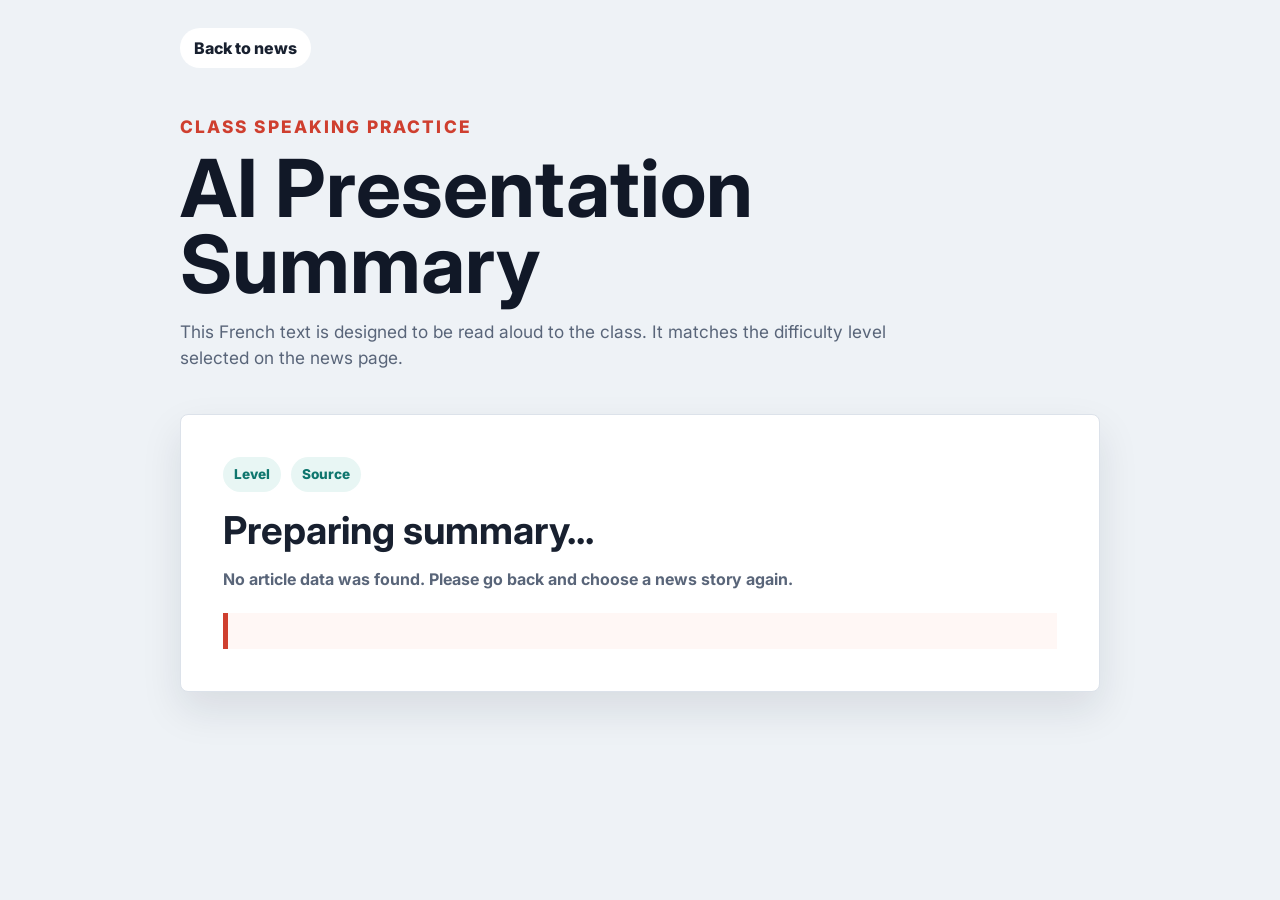
==== summary.html @ 141cde1b "Add files via upload Initial site upload" ====
<!DOCTYPE html>
<html lang="en-CA">
<head>
  <meta charset="UTF-8">
  <meta name="viewport" content="width=device-width, initial-scale=1.0">
  <title>Presentation Summary | News of the Day</title>
  <link rel="preconnect" href="https://fonts.googleapis.com">
  <link rel="preconnect" href="https://fonts.gstatic.com" crossorigin>
  <link href="https://fonts.googleapis.com/css2?family=Inter:wght@400;500;600;700;800&display=swap" rel="stylesheet">
  <link rel="stylesheet" href="style.css">
</head>
<body class="summary-page">
  <main class="presentation-shell">
    <a class="back-link" href="index.html">Back to news</a>

    <section class="presentation-hero">
      <p class="eyebrow">Class speaking practice</p>
      <h1>AI Presentation Summary</h1>
      <p>This French text is designed to be read aloud to the class. It matches the difficulty level selected on the news page.</p>
    </section>

    <section class="presentation-card" aria-live="polite">
      <div class="presentation-meta">
        <span id="summary-level">Level</span>
        <span id="summary-source">Source</span>
      </div>
      <h2 id="summary-title">Preparing summary...</h2>
      <p class="presentation-status" id="summary-status">Generating the AI summary...</p>
      <article class="oral-text" id="summary-output"></article>
    </section>
  </main>

  <script src="summary.js"></script>
</body>
</html>
---- style.css ----
:root {
  --bg: #f6f7f9;
  --surface: #ffffff;
  --surface-strong: #111827;
  --text: #18202f;
  --muted: #596579;
  --line: #dce2ea;
  --accent: #cf3f2f;
  --accent-dark: #9f281d;
  --accent-soft: #fff0ed;
  --teal: #0f766e;
  --teal-soft: #e8f6f4;
  --shadow: 0 18px 40px rgba(24, 32, 47, 0.1);
}

* {
  box-sizing: border-box;
}

html {
  scroll-behavior: smooth;
}

body {
  margin: 0;
  background: var(--bg);
  color: var(--text);
  font-family: "Inter", Arial, sans-serif;
  line-height: 1.5;
}

a {
  color: inherit;
}

.site-header {
  background:
    linear-gradient(rgba(17, 24, 39, 0.72), rgba(17, 24, 39, 0.5)),
    url("https://images.unsplash.com/photo-1504711434969-e33886168f5c?auto=format&fit=crop&w=1800&q=80") center/cover;
  color: #ffffff;
  min-height: 560px;
}

.top-nav {
  width: min(1120px, calc(100% - 32px));
  margin: 0 auto;
  padding: 22px 0;
  display: flex;
  align-items: center;
  justify-content: space-between;
  gap: 20px;
}

.brand,
.nav-link {
  text-decoration: none;
  font-weight: 800;
}

.brand {
  display: inline-flex;
  align-items: center;
  gap: 10px;
  font-size: 1.05rem;
}

.brand-mark {
  display: grid;
  place-items: center;
  width: 38px;
  height: 38px;
  border-radius: 8px;
  background: var(--accent);
  color: #ffffff;
}

.nav-link {
  border: 1px solid rgba(255, 255, 255, 0.55);
  border-radius: 999px;
  padding: 10px 16px;
  font-size: 0.9rem;
}

.hero {
  width: min(1120px, calc(100% - 32px));
  min-height: 440px;
  margin: 0 auto;
  display: grid;
  grid-template-columns: minmax(0, 1fr) 320px;
  gap: 32px;
  align-items: center;
  padding: 28px 0 76px;
}

.hero-content {
  max-width: 720px;
}

.eyebrow {
  margin: 0 0 10px;
  color: var(--accent-soft);
  font-size: 0.78rem;
  font-weight: 800;
  letter-spacing: 0.12em;
  text-transform: uppercase;
}

h1,
h2,
h3,
p {
  overflow-wrap: anywhere;
}

h1 {
  margin: 0;
  font-size: clamp(3rem, 8vw, 6.8rem);
  line-height: 0.95;
  letter-spacing: 0;
}

.hero-copy {
  max-width: 650px;
  margin: 24px 0 0;
  color: #f2f5f8;
  font-size: 1.2rem;
}

.hero-panel {
  align-self: end;
  background: rgba(255, 255, 255, 0.92);
  color: var(--text);
  border-radius: 8px;
  padding: 22px;
  box-shadow: var(--shadow);
}

.panel-label {
  display: block;
  color: var(--muted);
  font-size: 0.82rem;
  font-weight: 700;
  text-transform: uppercase;
}

.hero-panel strong {
  display: block;
  margin: 6px 0 8px;
  font-size: 1.4rem;
}

.hero-panel p {
  margin: 0;
  color: var(--muted);
}

main {
  width: min(1120px, calc(100% - 32px));
  margin: 0 auto;
}

.controls-section {
  padding: 38px 0 22px;
  display: grid;
  grid-template-columns: minmax(220px, 320px) 1fr;
  gap: 24px;
  align-items: end;
}

.section-heading .eyebrow {
  color: var(--accent);
}

h2 {
  margin: 0;
  font-size: clamp(1.7rem, 3vw, 2.4rem);
}

.category-controls {
  display: flex;
  flex-wrap: wrap;
  justify-content: flex-end;
  gap: 10px;
}

.category-button {
  min-height: 42px;
  border: 1px solid var(--line);
  border-radius: 999px;
  background: var(--surface);
  color: var(--text);
  cursor: pointer;
  font: inherit;
  font-weight: 800;
  padding: 10px 16px;
  transition: background 160ms ease, border-color 160ms ease, color 160ms ease, transform 160ms ease;
}

.category-button:hover {
  transform: translateY(-1px);
  border-color: var(--accent);
}

.category-button.active {
  background: var(--surface-strong);
  border-color: var(--surface-strong);
  color: #ffffff;
}

.status-section {
  min-height: 42px;
}

.loading {
  display: inline-flex;
  align-items: center;
  gap: 10px;
  color: var(--muted);
  font-weight: 700;
}

.loading[hidden] {
  display: none;
}

.loader {
  width: 18px;
  height: 18px;
  border: 3px solid var(--line);
  border-top-color: var(--accent);
  border-radius: 50%;
  animation: spin 900ms linear infinite;
}

@keyframes spin {
  to {
    transform: rotate(360deg);
  }
}

.error-message {
  border: 1px solid #f1b3aa;
  border-radius: 8px;
  background: var(--accent-soft);
  color: var(--accent-dark);
  font-weight: 700;
  padding: 14px 16px;
}

.news-grid {
  display: grid;
  grid-template-columns: repeat(3, minmax(0, 1fr));
  gap: 22px;
  padding: 14px 0 52px;
}

.news-card {
  display: flex;
  flex-direction: column;
  min-height: 100%;
  overflow: hidden;
  background: var(--surface);
  border: 1px solid var(--line);
  border-radius: 8px;
  box-shadow: 0 10px 30px rgba(24, 32, 47, 0.07);
}

.news-image {
  width: 100%;
  aspect-ratio: 16 / 10;
  object-fit: cover;
  background: #d9e0e8;
}

.card-body {
  display: flex;
  flex: 1;
  flex-direction: column;
  gap: 14px;
  padding: 18px;
}

.meta-row {
  display: flex;
  flex-wrap: wrap;
  gap: 8px 12px;
  color: var(--muted);
  font-size: 0.82rem;
  font-weight: 700;
}

h3 {
  margin: 0;
  font-size: 1.15rem;
  line-height: 1.25;
}

.description {
  margin: 0;
  color: var(--muted);
}

.summary-box {
  border: 1px solid #f2c7be;
  border-radius: 8px;
  background: #fff7f5;
  padding: 14px;
}

.summary-box h4 {
  margin: 0 0 10px;
  color: var(--accent-dark);
  font-size: 0.95rem;
}

.difficulty-buttons {
  display: grid;
  grid-template-columns: repeat(3, minmax(0, 1fr));
  gap: 8px;
}

.difficulty-button {
  min-height: 38px;
  border: 1px solid #f2c7be;
  border-radius: 999px;
  background: #ffffff;
  color: var(--accent-dark);
  cursor: pointer;
  font: inherit;
  font-size: 0.82rem;
  font-weight: 800;
  padding: 8px 10px;
}

.difficulty-button:hover,
.difficulty-button.active {
  background: var(--accent);
  border-color: var(--accent);
  color: #ffffff;
}

.summary-text {
  min-height: 54px;
  margin: 12px 0 0;
  color: var(--text);
  font-size: 0.92rem;
}

.learning-box {
  margin-top: auto;
  border: 1px solid #bfe3df;
  border-radius: 8px;
  background: var(--teal-soft);
  padding: 14px;
}

.learning-box h4 {
  margin: 0 0 10px;
  color: var(--teal);
  font-size: 0.95rem;
}

.video-box {
  border: 1px solid #c7d7f2;
  border-radius: 8px;
  background: #f4f8ff;
  padding: 14px;
}

.video-box h4 {
  margin: 0 0 10px;
  color: #1d4f91;
  font-size: 0.95rem;
}

.video-box p {
  margin: 0;
  color: var(--muted);
  font-size: 0.92rem;
}

.video-frame {
  position: relative;
  overflow: hidden;
  border-radius: 8px;
  background: #d9e0e8;
  aspect-ratio: 16 / 9;
}

.video-frame iframe {
  position: absolute;
  inset: 0;
  width: 100%;
  height: 100%;
  border: 0;
}

.video-title {
  margin-top: 10px;
  color: var(--text);
  font-weight: 700;
}

.video-fallback-link {
  display: inline-flex;
  align-items: center;
  min-height: 38px;
  margin-top: 10px;
  border-radius: 999px;
  background: #1d4f91;
  color: #ffffff;
  font-size: 0.9rem;
  font-weight: 800;
  padding: 8px 12px;
  text-decoration: none;
}

.vocab-list {
  display: flex;
  flex-wrap: wrap;
  gap: 8px;
  margin: 0 0 12px;
  padding: 0;
  list-style: none;
}

.vocab-list li {
  border-radius: 999px;
  background: #ffffff;
  color: var(--teal);
  font-size: 0.82rem;
  font-weight: 800;
  padding: 6px 9px;
}

.simple-sentence,
.question {
  margin: 8px 0 0;
  font-size: 0.92rem;
}

.summary-button {
  align-self: flex-start;
  display: inline-flex;
  align-items: center;
  justify-content: center;
  min-height: 42px;
  border: 0;
  border-radius: 999px;
  background: var(--accent);
  color: #ffffff;
  cursor: pointer;
  font: inherit;
  font-weight: 800;
  text-decoration: none;
  padding: 10px 16px;
}

.summary-button:hover {
  background: var(--accent-dark);
}

.summary-button.disabled,
.summary-button.disabled:hover {
  background: #c8ced8;
  color: #4b5563;
  cursor: not-allowed;
}

.site-footer {
  border-top: 1px solid var(--line);
  color: var(--muted);
  text-align: center;
  padding: 26px 16px;
}

.site-footer p {
  margin: 0;
}

.summary-page {
  background: #eef2f6;
}

.presentation-shell {
  width: min(920px, calc(100% - 32px));
  padding: 28px 0 56px;
}

.back-link {
  display: inline-flex;
  align-items: center;
  min-height: 40px;
  border-radius: 999px;
  background: var(--surface);
  color: var(--text);
  font-weight: 800;
  padding: 8px 14px;
  text-decoration: none;
}

.presentation-hero {
  padding: 46px 0 26px;
}

.presentation-hero .eyebrow {
  color: var(--accent);
}

.presentation-hero h1 {
  color: var(--surface-strong);
  font-size: clamp(2.4rem, 7vw, 5rem);
}

.presentation-hero p {
  max-width: 720px;
  color: var(--muted);
  font-size: 1.08rem;
}

.presentation-card {
  border: 1px solid var(--line);
  border-radius: 8px;
  background: var(--surface);
  box-shadow: var(--shadow);
  padding: clamp(22px, 4vw, 42px);
}

.presentation-meta {
  display: flex;
  flex-wrap: wrap;
  gap: 10px;
  margin-bottom: 16px;
}

.presentation-meta span {
  border-radius: 999px;
  background: var(--teal-soft);
  color: var(--teal);
  font-size: 0.85rem;
  font-weight: 800;
  padding: 7px 11px;
}

.presentation-card h2 {
  font-size: clamp(1.55rem, 4vw, 2.4rem);
  line-height: 1.18;
}

.presentation-status {
  margin: 14px 0 22px;
  color: var(--muted);
  font-weight: 700;
}

.oral-text {
  border-left: 5px solid var(--accent);
  background: #fff7f5;
  padding: 18px 20px;
}

.oral-text p {
  margin: 0 0 18px;
  color: var(--text);
  font-size: clamp(1.08rem, 2.3vw, 1.28rem);
  line-height: 1.75;
}

.oral-text p:last-child {
  margin-bottom: 0;
}

@media (max-width: 900px) {
  .hero,
  .controls-section {
    grid-template-columns: 1fr;
  }

  .hero {
    align-items: end;
  }

  .hero-panel {
    max-width: 420px;
  }

  .category-controls {
    justify-content: flex-start;
  }

  .news-grid {
    grid-template-columns: repeat(2, minmax(0, 1fr));
  }
}

@media (max-width: 620px) {
  .site-header {
    min-height: 520px;
  }

  .top-nav {
    align-items: flex-start;
    flex-direction: column;
  }

  .hero {
    min-height: auto;
    padding-bottom: 48px;
  }

  .hero-copy {
    font-size: 1rem;
  }

  .category-controls {
    display: grid;
    grid-template-columns: repeat(2, minmax(0, 1fr));
  }

  .category-button {
    width: 100%;
  }

  .news-grid {
    grid-template-columns: 1fr;
  }

  .difficulty-buttons {
    grid-template-columns: 1fr;
  }
}
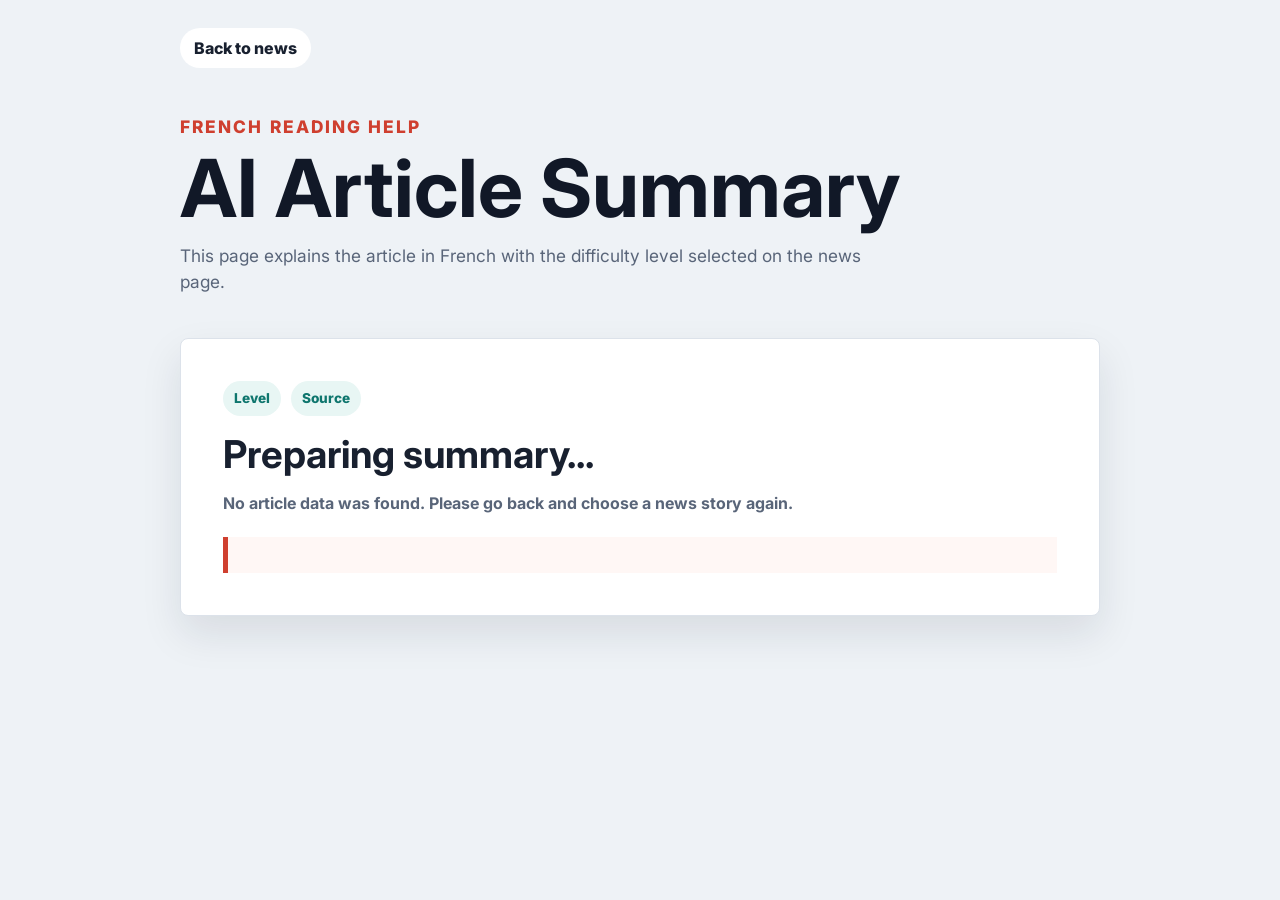
==== commit f788cf35: "Add files via upload" ====
--- a/summary.html
+++ b/summary.html
@@ -3,7 +3,9 @@
 <head>
   <meta charset="UTF-8">
   <meta name="viewport" content="width=device-width, initial-scale=1.0">
-  <title>Presentation Summary | News of the Day</title>
+  <title>Article Summary | News of the Day</title>
+  <meta name="description" content="AI-generated French article summaries with explanations and difficulty levels for News of the Day Canada.">
+  <meta name="robots" content="noindex, follow">
   <link rel="preconnect" href="https://fonts.googleapis.com">
   <link rel="preconnect" href="https://fonts.gstatic.com" crossorigin>
   <link href="https://fonts.googleapis.com/css2?family=Inter:wght@400;500;600;700;800&display=swap" rel="stylesheet">
@@ -14,9 +16,9 @@
     <a class="back-link" href="index.html">Back to news</a>
 
     <section class="presentation-hero">
-      <p class="eyebrow">Class speaking practice</p>
-      <h1>AI Presentation Summary</h1>
-      <p>This French text is designed to be read aloud to the class. It matches the difficulty level selected on the news page.</p>
+      <p class="eyebrow">French reading help</p>
+      <h1>AI Article Summary</h1>
+      <p>This page explains the article in French with the difficulty level selected on the news page.</p>
     </section>
 
     <section class="presentation-card" aria-live="polite">
@@ -25,7 +27,8 @@
         <span id="summary-source">Source</span>
       </div>
       <h2 id="summary-title">Preparing summary...</h2>
-      <p class="presentation-status" id="summary-status">Generating the AI summary...</p>
+      <div class="article-facts" id="article-facts" hidden></div>
+      <p class="presentation-status" id="summary-status">Generating the article summary...</p>
       <article class="oral-text" id="summary-output"></article>
     </section>
   </main>
--- a/style.css
+++ b/style.css
@@ -289,6 +289,17 @@
   font-weight: 700;
 }
 
+.category-note {
+  align-self: flex-start;
+  margin: 0;
+  border-radius: 999px;
+  background: #eef2f6;
+  color: var(--muted);
+  font-size: 0.78rem;
+  font-weight: 800;
+  padding: 5px 9px;
+}
+
 h3 {
   margin: 0;
   font-size: 1.15rem;
@@ -547,6 +558,27 @@
   line-height: 1.18;
 }
 
+.article-facts {
+  margin: 18px 0;
+  border: 1px solid var(--line);
+  border-radius: 8px;
+  background: #f6f7f9;
+  padding: 14px 16px;
+}
+
+.article-facts p {
+  margin: 0 0 8px;
+  color: var(--muted);
+}
+
+.article-facts p:last-child {
+  margin-bottom: 0;
+}
+
+.article-facts strong {
+  color: var(--text);
+}
+
 .presentation-status {
   margin: 14px 0 22px;
   color: var(--muted);
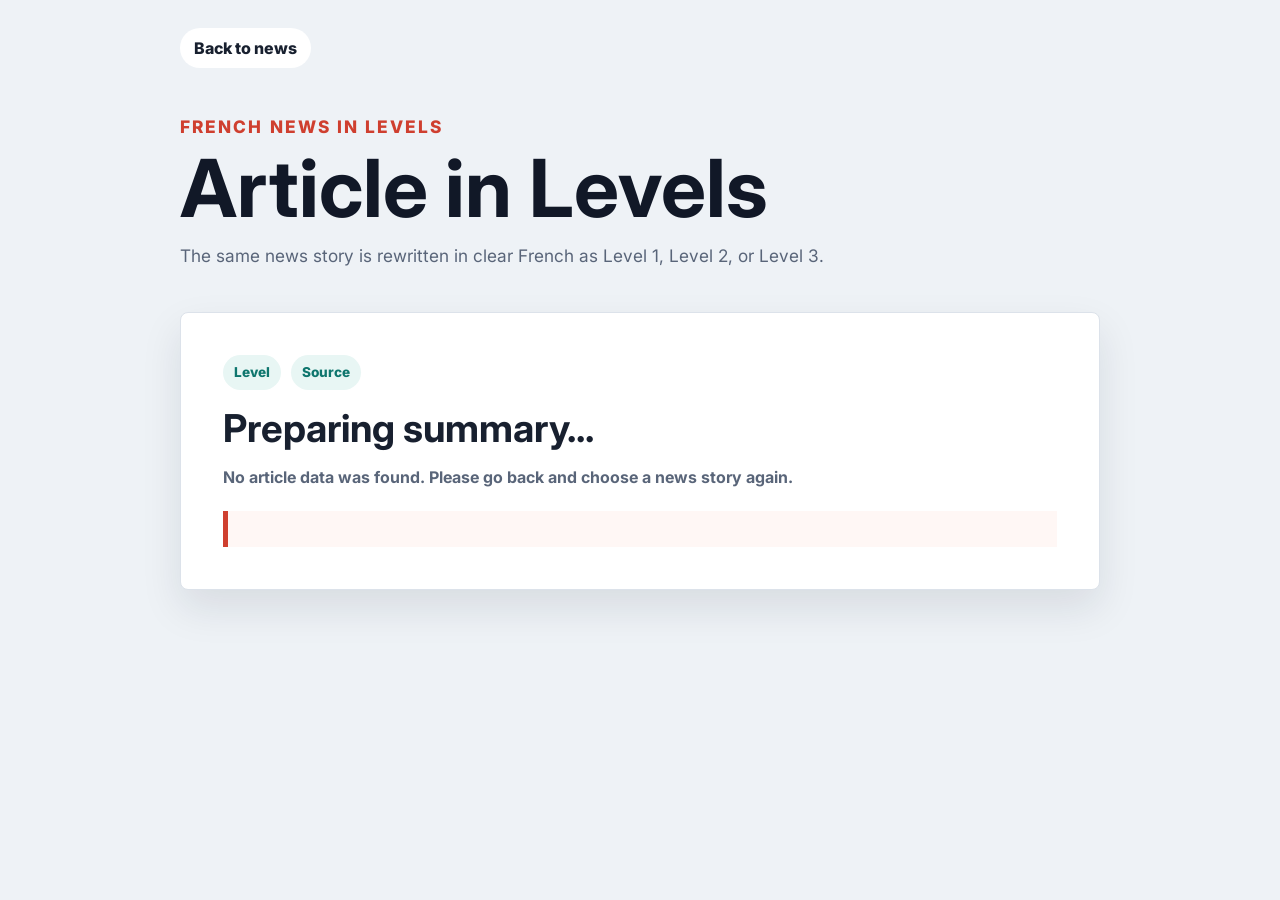
==== commit 96513cba: "Add files via upload" ====
--- a/summary.html
+++ b/summary.html
@@ -3,8 +3,8 @@
 <head>
   <meta charset="UTF-8">
   <meta name="viewport" content="width=device-width, initial-scale=1.0">
-  <title>Article Summary | News of the Day</title>
-  <meta name="description" content="AI-generated French article summaries with explanations and difficulty levels for News of the Day Canada.">
+  <title>Article in Levels | News of the Day</title>
+  <meta name="description" content="French news articles rewritten in Level 1, Level 2, and Level 3 for Canadian students learning French.">
   <meta name="robots" content="noindex, follow">
   <link rel="preconnect" href="https://fonts.googleapis.com">
   <link rel="preconnect" href="https://fonts.gstatic.com" crossorigin>
@@ -16,9 +16,9 @@
     <a class="back-link" href="index.html">Back to news</a>
 
     <section class="presentation-hero">
-      <p class="eyebrow">French reading help</p>
-      <h1>AI Article Summary</h1>
-      <p>This page explains the article in French with the difficulty level selected on the news page.</p>
+      <p class="eyebrow">French news in levels</p>
+      <h1>Article in Levels</h1>
+      <p>The same news story is rewritten in clear French as Level 1, Level 2, or Level 3.</p>
     </section>
 
     <section class="presentation-card" aria-live="polite">
@@ -28,7 +28,7 @@
       </div>
       <h2 id="summary-title">Preparing summary...</h2>
       <div class="article-facts" id="article-facts" hidden></div>
-      <p class="presentation-status" id="summary-status">Generating the article summary...</p>
+      <p class="presentation-status" id="summary-status">Generating the leveled article...</p>
       <article class="oral-text" id="summary-output"></article>
     </section>
   </main>
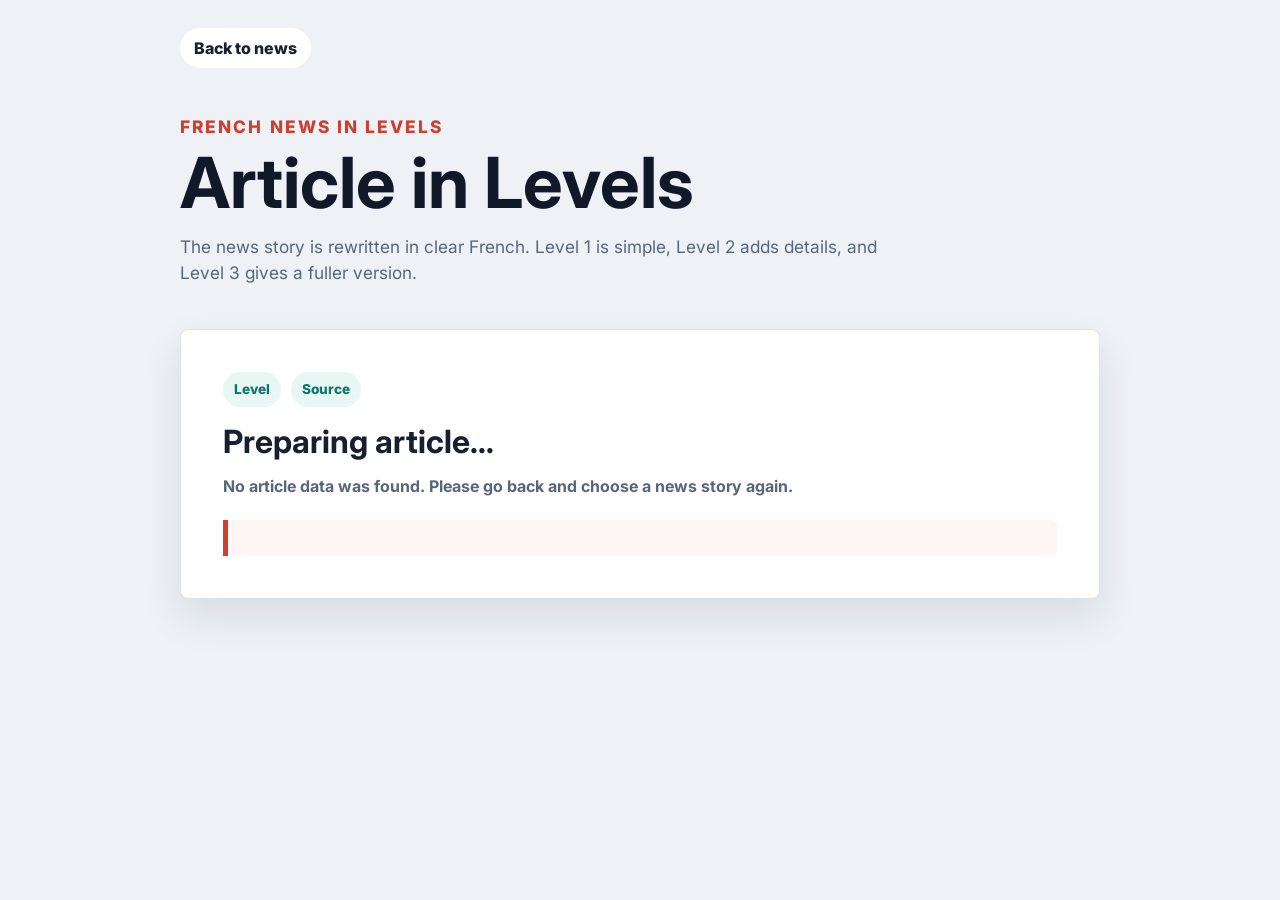
==== commit bd2c2a9f: "Add files via upload" ====
--- a/summary.html
+++ b/summary.html
@@ -18,7 +18,7 @@
     <section class="presentation-hero">
       <p class="eyebrow">French news in levels</p>
       <h1>Article in Levels</h1>
-      <p>The same news story is rewritten in clear French as Level 1, Level 2, or Level 3.</p>
+      <p>The news story is rewritten in clear French. Level 1 is simple, Level 2 adds details, and Level 3 gives a fuller version.</p>
     </section>
 
     <section class="presentation-card" aria-live="polite">
@@ -26,9 +26,9 @@
         <span id="summary-level">Level</span>
         <span id="summary-source">Source</span>
       </div>
-      <h2 id="summary-title">Preparing summary...</h2>
+      <h2 id="summary-title">Preparing article...</h2>
       <div class="article-facts" id="article-facts" hidden></div>
-      <p class="presentation-status" id="summary-status">Generating the leveled article...</p>
+      <p class="presentation-status" id="summary-status">Generating the leveled French article...</p>
       <article class="oral-text" id="summary-output"></article>
     </section>
   </main>
--- a/style.css
+++ b/style.css
@@ -1,5 +1,5 @@
 :root {
-  --bg: #f6f7f9;
+  --bg: #f4f6f8;
   --surface: #ffffff;
   --surface-strong: #111827;
   --text: #18202f;
@@ -10,7 +10,10 @@
   --accent-soft: #fff0ed;
   --teal: #0f766e;
   --teal-soft: #e8f6f4;
+  --blue: #1d4f91;
+  --blue-soft: #eef5ff;
   --shadow: 0 18px 40px rgba(24, 32, 47, 0.1);
+  --soft-shadow: 0 10px 26px rgba(24, 32, 47, 0.07);
 }
 
 * {
@@ -35,10 +38,10 @@
 
 .site-header {
   background:
-    linear-gradient(rgba(17, 24, 39, 0.72), rgba(17, 24, 39, 0.5)),
+    linear-gradient(rgba(17, 24, 39, 0.78), rgba(17, 24, 39, 0.48)),
     url("https://images.unsplash.com/photo-1504711434969-e33886168f5c?auto=format&fit=crop&w=1800&q=80") center/cover;
   color: #ffffff;
-  min-height: 560px;
+  min-height: 540px;
 }
 
 .top-nav {
@@ -79,6 +82,7 @@
   border-radius: 999px;
   padding: 10px 16px;
   font-size: 0.9rem;
+  background: rgba(255, 255, 255, 0.1);
 }
 
 .hero {
@@ -114,7 +118,7 @@
 
 h1 {
   margin: 0;
-  font-size: clamp(3rem, 8vw, 6.8rem);
+  font-size: 5.8rem;
   line-height: 0.95;
   letter-spacing: 0;
 }
@@ -131,6 +135,7 @@
   background: rgba(255, 255, 255, 0.92);
   color: var(--text);
   border-radius: 8px;
+  border: 1px solid rgba(255, 255, 255, 0.65);
   padding: 22px;
   box-shadow: var(--shadow);
 }
@@ -157,6 +162,48 @@
 main {
   width: min(1120px, calc(100% - 32px));
   margin: 0 auto;
+}
+
+.learning-steps {
+  display: grid;
+  grid-template-columns: repeat(3, minmax(0, 1fr));
+  gap: 14px;
+  margin: -38px 0 18px;
+}
+
+.learning-step {
+  display: grid;
+  grid-template-columns: auto 1fr;
+  gap: 8px 12px;
+  align-items: start;
+  border: 1px solid var(--line);
+  border-radius: 8px;
+  background: var(--surface);
+  box-shadow: var(--soft-shadow);
+  padding: 16px;
+}
+
+.learning-step span {
+  display: grid;
+  place-items: center;
+  width: 30px;
+  height: 30px;
+  border-radius: 999px;
+  background: var(--surface-strong);
+  color: #ffffff;
+  font-weight: 800;
+}
+
+.learning-step strong {
+  color: var(--text);
+  font-size: 1rem;
+}
+
+.learning-step p {
+  grid-column: 2;
+  margin: -4px 0 0;
+  color: var(--muted);
+  font-size: 0.92rem;
 }
 
 .controls-section {
@@ -173,7 +220,7 @@
 
 h2 {
   margin: 0;
-  font-size: clamp(1.7rem, 3vw, 2.4rem);
+  font-size: 2.25rem;
 }
 
 .category-controls {
@@ -247,6 +294,12 @@
   padding: 14px 16px;
 }
 
+.error-message.notice-message {
+  border-color: #bfd8d4;
+  background: var(--teal-soft);
+  color: var(--teal);
+}
+
 .news-grid {
   display: grid;
   grid-template-columns: repeat(3, minmax(0, 1fr));
@@ -262,7 +315,14 @@
   background: var(--surface);
   border: 1px solid var(--line);
   border-radius: 8px;
-  box-shadow: 0 10px 30px rgba(24, 32, 47, 0.07);
+  box-shadow: var(--soft-shadow);
+  transition: border-color 160ms ease, box-shadow 160ms ease, transform 160ms ease;
+}
+
+.news-card:hover {
+  border-color: #c7d0dc;
+  box-shadow: 0 18px 42px rgba(24, 32, 47, 0.1);
+  transform: translateY(-2px);
 }
 
 .news-image {
@@ -312,7 +372,7 @@
 }
 
 .summary-box {
-  border: 1px solid #f2c7be;
+  border: 1px solid #f0c7bd;
   border-radius: 8px;
   background: #fff7f5;
   padding: 14px;
@@ -324,6 +384,12 @@
   font-size: 0.95rem;
 }
 
+.level-hint {
+  margin: -4px 0 12px;
+  color: var(--muted);
+  font-size: 0.9rem;
+}
+
 .difficulty-buttons {
   display: grid;
   grid-template-columns: repeat(3, minmax(0, 1fr));
@@ -331,16 +397,21 @@
 }
 
 .difficulty-button {
-  min-height: 38px;
+  min-height: 58px;
   border: 1px solid #f2c7be;
-  border-radius: 999px;
+  border-radius: 8px;
   background: #ffffff;
   color: var(--accent-dark);
   cursor: pointer;
+  display: flex;
+  flex-direction: column;
+  gap: 2px;
+  align-items: flex-start;
   font: inherit;
   font-size: 0.82rem;
   font-weight: 800;
-  padding: 8px 10px;
+  padding: 9px 10px;
+  text-align: left;
 }
 
 .difficulty-button:hover,
@@ -350,6 +421,12 @@
   color: #ffffff;
 }
 
+.difficulty-button span {
+  color: inherit;
+  font-size: 0.72rem;
+  font-weight: 700;
+}
+
 .summary-text {
   min-height: 54px;
   margin: 12px 0 0;
@@ -374,13 +451,13 @@
 .video-box {
   border: 1px solid #c7d7f2;
   border-radius: 8px;
-  background: #f4f8ff;
+  background: var(--blue-soft);
   padding: 14px;
 }
 
 .video-box h4 {
   margin: 0 0 10px;
-  color: #1d4f91;
+  color: var(--blue);
   font-size: 0.95rem;
 }
 
@@ -418,7 +495,7 @@
   min-height: 38px;
   margin-top: 10px;
   border-radius: 999px;
-  background: #1d4f91;
+  background: var(--blue);
   color: #ffffff;
   font-size: 0.9rem;
   font-weight: 800;
@@ -465,10 +542,12 @@
   font-weight: 800;
   text-decoration: none;
   padding: 10px 16px;
+  transition: background 160ms ease, transform 160ms ease;
 }
 
 .summary-button:hover {
   background: var(--accent-dark);
+  transform: translateY(-1px);
 }
 
 .summary-button.disabled,
@@ -520,7 +599,7 @@
 
 .presentation-hero h1 {
   color: var(--surface-strong);
-  font-size: clamp(2.4rem, 7vw, 5rem);
+  font-size: 4.4rem;
 }
 
 .presentation-hero p {
@@ -554,7 +633,7 @@
 }
 
 .presentation-card h2 {
-  font-size: clamp(1.55rem, 4vw, 2.4rem);
+  font-size: 2rem;
   line-height: 1.18;
 }
 
@@ -588,13 +667,14 @@
 .oral-text {
   border-left: 5px solid var(--accent);
   background: #fff7f5;
+  border-radius: 0 8px 8px 0;
   padding: 18px 20px;
 }
 
 .oral-text p {
   margin: 0 0 18px;
   color: var(--text);
-  font-size: clamp(1.08rem, 2.3vw, 1.28rem);
+  font-size: 1.16rem;
   line-height: 1.75;
 }
 
@@ -603,6 +683,14 @@
 }
 
 @media (max-width: 900px) {
+  h1 {
+    font-size: 4.4rem;
+  }
+
+  h2 {
+    font-size: 2rem;
+  }
+
   .hero,
   .controls-section {
     grid-template-columns: 1fr;
@@ -623,6 +711,15 @@
   .news-grid {
     grid-template-columns: repeat(2, minmax(0, 1fr));
   }
+
+  .learning-steps {
+    grid-template-columns: 1fr;
+    margin-top: -28px;
+  }
+
+  .presentation-hero h1 {
+    font-size: 3.4rem;
+  }
 }
 
 @media (max-width: 620px) {
@@ -630,6 +727,15 @@
     min-height: 520px;
   }
 
+  h1 {
+    font-size: 3rem;
+  }
+
+  h2,
+  .presentation-card h2 {
+    font-size: 1.55rem;
+  }
+
   .top-nav {
     align-items: flex-start;
     flex-direction: column;
@@ -660,4 +766,12 @@
   .difficulty-buttons {
     grid-template-columns: 1fr;
   }
-}
+
+  .presentation-hero h1 {
+    font-size: 2.6rem;
+  }
+
+  .oral-text p {
+    font-size: 1.03rem;
+  }
+}
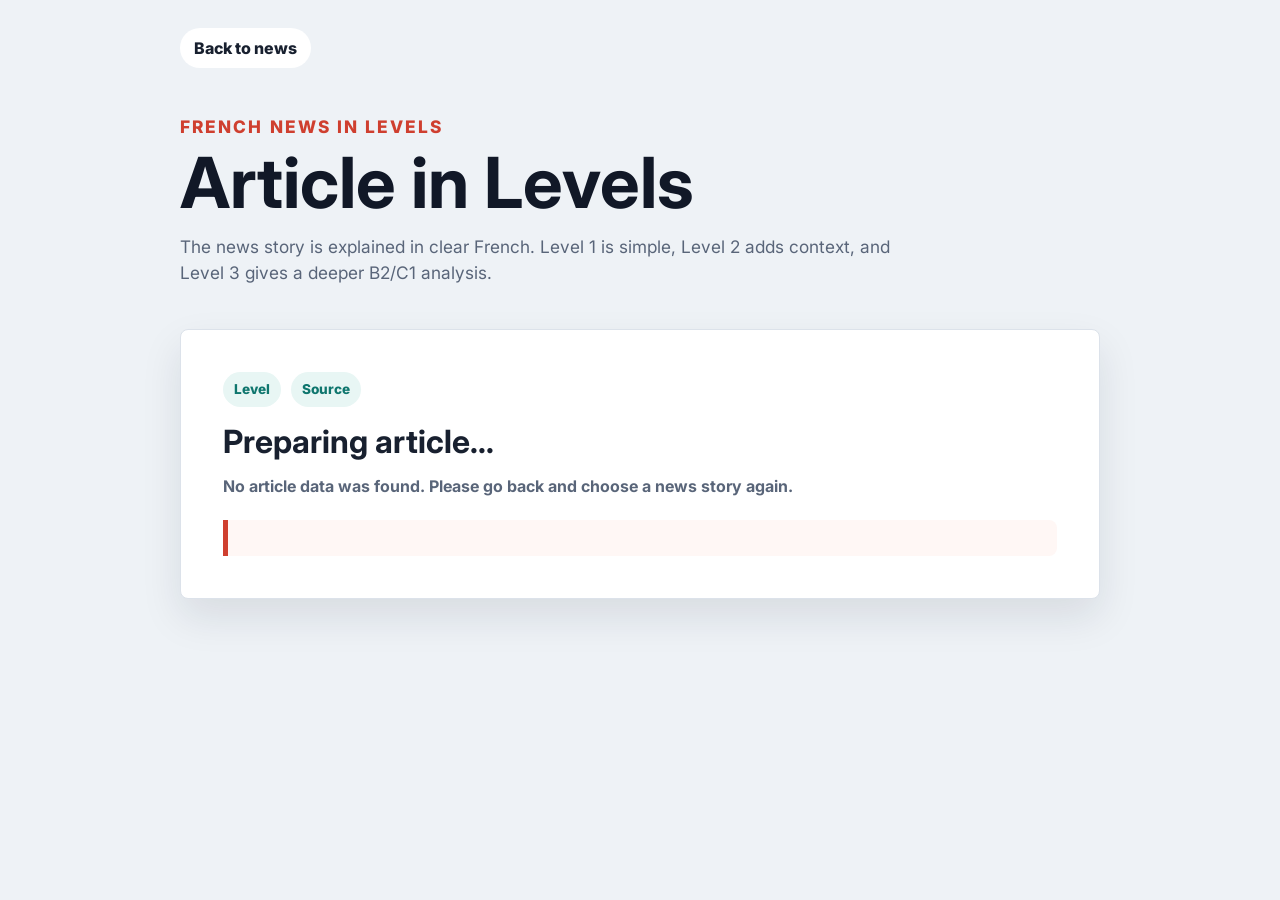
==== commit 70847bfc: "Add files via upload" ====
--- a/summary.html
+++ b/summary.html
@@ -18,7 +18,7 @@
     <section class="presentation-hero">
       <p class="eyebrow">French news in levels</p>
       <h1>Article in Levels</h1>
-      <p>The news story is rewritten in clear French. Level 1 is simple, Level 2 adds details, and Level 3 gives a fuller version.</p>
+      <p>The news story is explained in clear French. Level 1 is simple, Level 2 adds context, and Level 3 gives a deeper B2/C1 analysis.</p>
     </section>
 
     <section class="presentation-card" aria-live="polite">
